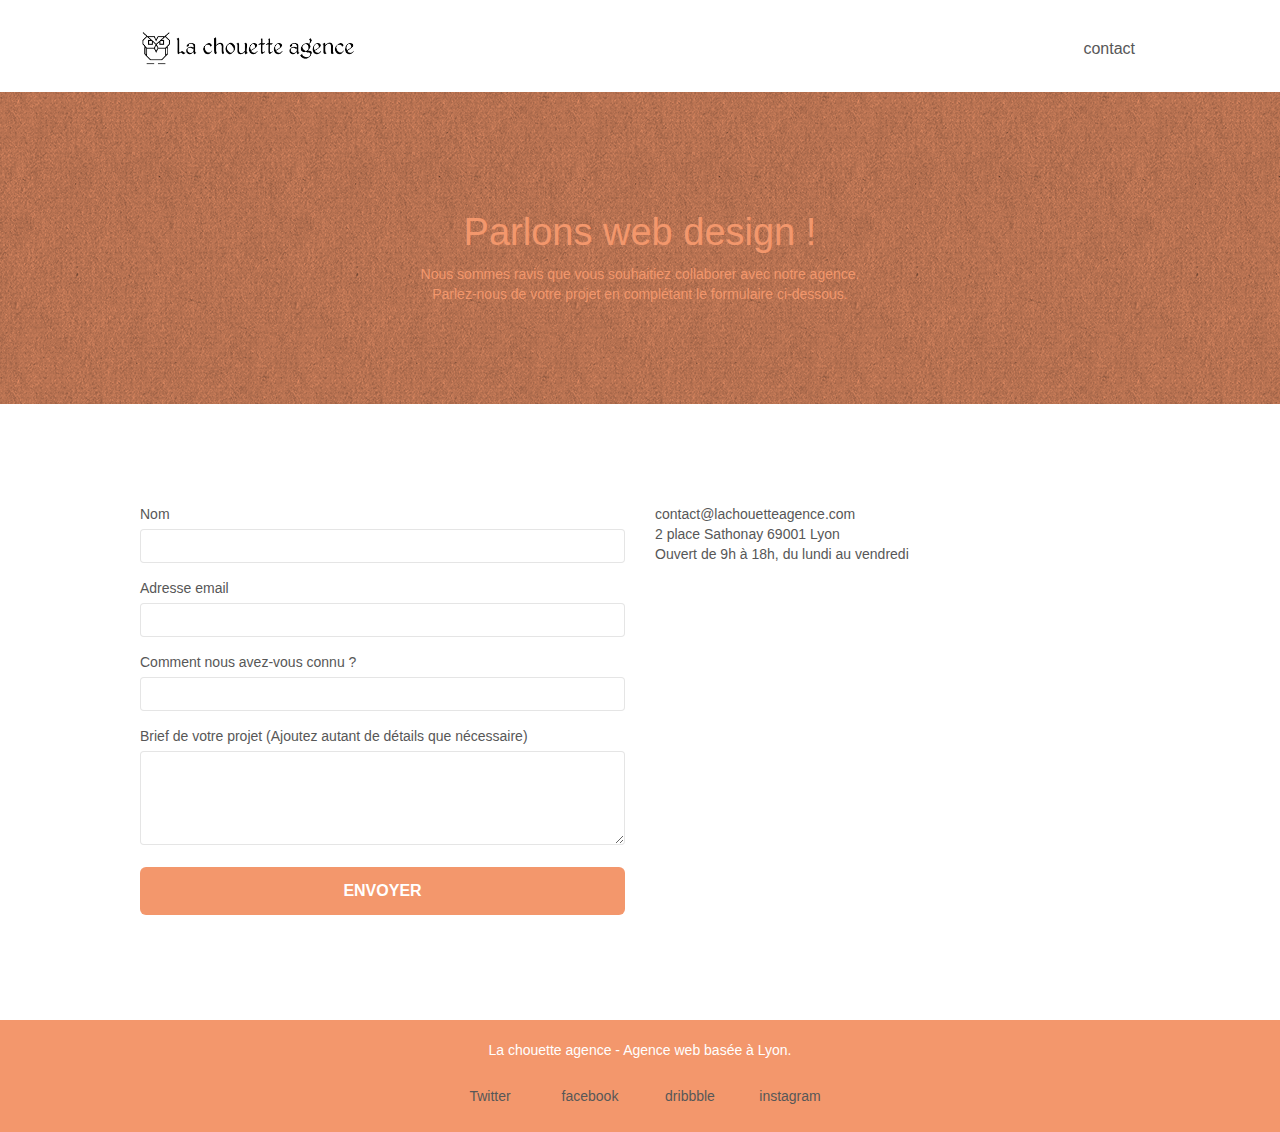
==== contact.html @ ef382f89 "contact" ====
<!doctype html>
<html lang="fr">
<head>
    <meta charset="utf-8">
    <meta name="keywords" content="">
    <meta name="description"content="Agence Web à Lyon, aidant les entreprises à augmenter leur visibilité amélioration du SEO et designet fournissant des solutions spécialisées de conception de sites Web.">
    <meta name="viewport" content="width=device-width, initial-scale=1.0, viewport-fit=cover">
    <link rel="shortcut icon" type="image/webp" href="favicon.webp">
    
	<link rel="stylesheet" type="text/css" href="./css/bootstrap.min.css">
	<link rel="stylesheet" type="text/css" href="style.css">
	<link rel="stylesheet" type="text/css" href="./css/font-awesome.min.css">
	<link rel="stylesheet" type="text/css" href="./css/et-line.min.css">
	
    
	<script src="./js/jquery-2.1.0.min.js"></script>
	<script src="./js/bootstrap.min.js"></script>
	<script src="./js/blocs.min.js"></script>
	<script src="./js/jqBootstrapValidation.js"></script>
	<script src="./js/formHandler.js"></script>
    <title>La chouette agence.</title>

    
<!-- Analytics -->
 
<!-- Analytics END -->
    
</head>
<body>
<!-- Principal conteneur -->
<div class="page-container">
    
<!-- bloc-0 -->
<div class="bloc bgc-white l-bloc " id="bloc-0">
	<div class="container bloc-sm">
		<nav class="navbar row">
			<div class="navbar-header">
				<a class="navbar-brand" href="index.html"><img src="img/la-chouette-agence.webp" alt="atlanta web design logo" height="40" /></a>
				<button id="nav-toggle" type="button" class="ui-navbar-toggle navbar-toggle" data-toggle="collapse" data-target=".navbar-1">
					<span class="sr-only">Toggle navigation</span><span class="icon-bar"></span><span class="icon-bar"></span><span class="icon-bar"></span>
				</button>
			</div>
			<div class="collapse navbar-collapse navbar-1 special-dropdown-nav">
				<ul class="site-navigation nav navbar-nav">
					
					<li>
						<a href="contact.html">contact</a>
					</li>
				</ul>
			</div>
		</nav>
	</div>
</div>
<!-- bloc-0 END -->

<!-- bloc-6 -->
<div class="bloc bg-dots-bg bg-repeat bgc-atomic-tangerine d-bloc bloc-bg-texture texture-paper" id="bloc-6">
	<div class="container bloc-lg">
		<div class="row">
			<div class="col-sm-12">
				<h1 class="text-center hero-bloc-text tc-white">
					Parlons web design !
				</h1>
				<p class="text-center mg-lg tc-white tight-width-whitespace">
					Nous sommes ravis que vous souhaitiez collaborer avec notre agence.<br>
					Parlez-nous de votre projet en complétant le formulaire ci-dessous.
				</p>
			</div>
		</div>
	</div>
</div>
<!-- bloc-6 END -->

<!-- bloc-7 -->
<div class="bloc bgc-white l-bloc" id="bloc-7">
	<div class="container bloc-lg">
		<div class="row">
			<div class="col-sm-6">
				<form id="form_1" novalidate success-msg="Your message has been sent." fail-msg="Sorry it seems that our mail server is not responding, Sorry for the inconvenience!">
					<div class="form-group">
						<label>
							Nom
						</label>
						<input id="name" class="form-control" required />
					</div>
					<div class="form-group">
						<label>
							Adresse email
						</label>
						<input id="email" class="form-control" type="email" required />
					</div>
					<div class="form-group">
						<label>
							Comment nous avez-vous connu ?
						</label>
						<input class="form-control" type="email" required id="input_504" />
					</div>
					<div class="form-group">
						<label>
							Brief de votre projet (Ajoutez autant de détails que nécessaire)<br>
						</label><textarea id="message" class="form-control" rows="4" cols="50" required></textarea>
					</div> 
					<button class="bloc-button btn btn-lg btn-block cta-hero btn-atomic-tangerine" type="submit">
						Envoyer
					</button>
				</form>
			</div>
			<div class="col-sm-6">
				<p>
					contact@lachouetteagence.com<br>2 place Sathonay 69001 Lyon<br>Ouvert de 9h à 18h, du lundi au vendredi<br>
				</p>
			</div>
		</div>
	</div>
</div>
<!-- bloc-7 END -->

<!-- ScrollToTop Button -->
<a class="bloc-button btn btn-d scrollToTop" onclick="scrollToTarget('1')"><span class="fa fa-chevron-up"></span></a>
<!-- ScrollToTop Button END-->


<!-- Footer - bloc-8 -->
<div class="bloc bgc-atomic-tangerine d-bloc" id="bloc-8">
	<div class="container bloc-sm">
		<div class="row">
			<div class="col-sm-12">
				<p class="text-center white">
					La chouette agence - Agence web basée à Lyon.<br>
				</p>
				<div class="row row-no-gutters social">
					<div class="col-sm-3">
						<div class="text-center">
							<a class="social" aria-label="Twitter" href="https://twitter.com">Twitter<span
									class="fa fa-twitter icon-md darkgrey"></span></a>
						</div>
					</div>
					<div class="col-sm-3">
						<div class="text-center">
							<a class="social" aria-label="Facebook"
								href="https://www.facebook.com/">facebook<span
									class="fa fa-facebook icon-md darkgrey"></span></a>
						</div>
					</div>
					<div class="col-sm-3">
						<div class="text-center">
							<a class="social" aria-label="Dribble" href="https://dribbble.com/">dribbble<span
									class="fa fa-dribbble icon-md darkgrey"></span></a>
						</div>
					</div>
					<div class="col-sm-3">
						<div class="text-center">
							<a class="social" aria-label="Instagram"
								href="https://www.instagram.com/">instagram<span
									class="fa fa-instagram icon-md darkgrey"></span></a>
						</div>
					</div>
				</div>
			</div>
		</div>
	</div>
</div>
<!-- Footer - bloc-8 END -->

</div>
<!-- Principal conteneur END -->
    

</body>
</html>
---- style.css ----
body {
    margin: 0;
    padding: 0;
    background: #FFF;
    overflow-x: hidden;
    -webkit-font-smoothing: antialiased;
    -moz-osx-font-smoothing: grayscale;
}

a,
button {
    transition: all .3s ease-in-out;
    outline: none!important;
}

a:hover {
    text-decoration: none;
    cursor: pointer;
}

#page-loading-blocs-notifaction {
    position: fixed;
    top: 0;
    bottom: 0;
    width: 100%;
    z-index: 100000;
    background: #FFFFFF url("img/pageload-spinner.gif") no-repeat center center;
}

.bloc {
    width: 100%;
    clear: both;
    background: 50% 50% no-repeat;
    padding: 0 50px;
    -webkit-background-size: cover;
    -moz-background-size: cover;
    -o-background-size: cover;
    background-size: cover;
    position: relative;
}

.bloc .container {
    padding-left: 0;
    padding-right: 0;
}

.bloc-lg {
    padding: 100px 50px;
}

.bloc-md {
    padding: 50px;
}

.bloc-sm {
    padding: 20px 50px;
}

.bg-center,
.bg-l-edge,
.bg-r-edge,
.bg-t-edge,
.bg-b-edge,
.bg-tl-edge,
.bg-bl-edge,
.bg-tr-edge,
.bg-br-edge,
.bg-repeat {
    -webkit-background-size: auto!important;
    -moz-background-size: auto!important;
    -o-background-size: auto!important;
    background-size: auto!important;
}

.bg-repeat {
    background: repeat;
}

.bg-t-edge {
    background: top no-repeat;
}

.bloc-bg-texture::before {
    content: "";
    background-size: 2px 2px;
    position: absolute;
    top: 0;
    bottom: 0;
    left: 0;
    right: 0;
}

.texture-paper::before {
    background: url("img/texture-paper.webp");
    background-size: 280px 280px;
}

.b-parallax {
    background-attachment: fixed;
}

.d-bloc {
    color: rgba(255, 255, 255, .7);
}

.d-bloc button:hover {
    color: rgba(255, 255, 255, .9);
}

.d-bloc .icon-round,
.d-bloc .icon-square,
.d-bloc .icon-rounded,
.d-bloc .icon-semi-rounded-a,
.d-bloc .icon-semi-rounded-b {
    border-color: rgba(255, 255, 255, .9);
}

.d-bloc .divider-h span {
    border-color: rgba(255, 255, 255, .2);
}

.d-bloc .a-btn,
.d-bloc .navbar a,
.d-bloc .navbar-brand,
.d-bloc a .icon-sm,
.d-bloc a .icon-md,
.d-bloc a .icon-lg,
.d-bloc a .icon-xl,
.d-bloc h1 a,
.d-bloc h2 a,
.d-bloc h3 a,
.d-bloc h4 a,
.d-bloc h5 a,
.d-bloc h6 a,
.d-bloc p a {
    color: rgba(255, 255, 255, .6);
}

.d-bloc .a-btn:hover,
.d-bloc .navbar a:hover,
.d-bloc .navbar-brand:hover,
.d-bloc a:hover .icon-sm,
.d-bloc a:hover .icon-md,
.d-bloc a:hover .icon-lg,
.d-bloc a:hover .icon-xl,
.d-bloc h1 a:hover,
.d-bloc h2 a:hover,
.d-bloc h3 a:hover,
.d-bloc h4 a:hover,
.d-bloc h5 a:hover,
.d-bloc h6 a:hover,
.d-bloc p a:hover {
    color: rgba(255, 255, 255, 1);
}

.d-bloc .navbar-toggle .icon-bar {
    background: rgba(255, 255, 255, 1);
}

.d-bloc .btn-wire,
.d-bloc .btn-wire:hover {
    color: rgba(255, 255, 255, 1);
    border-color: rgba(255, 255, 255, 1);
}

.d-bloc .panel {
    color: rgba(0, 0, 0, .5);
}

.d-bloc .panel button:hover {
    color: rgba(0, 0, 0, .7);
}

.d-bloc .panel icon {
    border-color: rgba(0, 0, 0, .7);
}

.d-bloc .panel .divider-h span {
    border-color: rgba(0, 0, 0, .1);
}

.d-bloc .panel .a-btn {
    color: rgba(0, 0, 0, .6);
}

.d-bloc .panel .a-btn:hover {
    color: rgba(0, 0, 0, 1);
}

.d-bloc .panel .btn-wire,
.d-bloc .panel .btn-wire:hover {
    color: rgba(0, 0, 0, .7);
    border-color: rgba(0, 0, 0, .3);
}

.d-bloc .panel,
.l-bloc {
    color: rgba(0, 0, 0, .5);
}

.d-bloc .panel button:hover,
.l-bloc button:hover {
    color: rgba(0, 0, 0, .7);
}

.l-bloc .icon-round,
.l-bloc .icon-square,
.l-bloc .icon-rounded,
.l-bloc .icon-semi-rounded-a,
.l-bloc .icon-semi-rounded-b {
    border-color: rgba(0, 0, 0, .7);
}

.d-bloc .panel .divider-h span,
.l-bloc .divider-h span {
    border-color: rgba(0, 0, 0, .1);
}

.d-bloc .panel .a-btn,
.l-bloc .a-btn,
.l-bloc .navbar a,
.l-bloc .navbar-brand,
.l-bloc a .icon-sm,
.l-bloc a .icon-md,
.l-bloc a .icon-lg,
.l-bloc a .icon-xl,
.l-bloc h1 a,
.l-bloc h2 a,
.l-bloc h3 a,
.l-bloc h4 a,
.l-bloc h5 a,
.l-bloc h6 a,
.l-bloc p a {
    color: rgba(0, 0, 0, .6);
}

.d-bloc .panel .a-btn:hover,
.l-bloc .a-btn:hover,
.l-bloc .navbar a:hover,
.l-bloc .navbar-brand:hover,
.l-bloc a:hover .icon-sm,
.l-bloc a:hover .icon-md,
.l-bloc a:hover .icon-lg,
.l-bloc a:hover .icon-xl,
.l-bloc h1 a:hover,
.l-bloc h2 a:hover,
.l-bloc h3 a:hover,
.l-bloc h4 a:hover,
.l-bloc h5 a:hover,
.l-bloc h6 a:hover,
.l-bloc p a:hover {
    color: rgba(0, 0, 0, 1);
}

.l-bloc .navbar-toggle .icon-bar {
    color: rgba(0, 0, 0, .6);
}

.d-bloc .panel .btn-wire,
.d-bloc .panel .btn-wire:hover,
.l-bloc .btn-wire,
.l-bloc .btn-wire:hover {
    color: rgba(0, 0, 0, .7);
    border-color: rgba(0, 0, 0, .3);
}

.voffset {
    margin-top: 30px;
}

.voffset-lg {
    margin-top: 80px;
}

.row-no-gutters {
    margin-right: 0;
    margin-left: 0;
}

.row.row-no-gutters > [class^="col-"],
.row.row-no-gutters > [class*=" col-"] {
    padding-right: 0;
    padding-left: 0;
}

#bloc-1-hero h1 {
    font-size: 32px;
}

.navbar {
    margin-bottom: 0;
    z-index: 1;
}

.navbar-brand {
    height: auto;
    padding: 3px 15px;
    font-size: 25px;
    font-weight: normal;
    font-weight: 600;
    line-height: 44px;
}

.navbar-brand img {
    max-height: 200px;
    margin: 0 5px 0 0;
    display: inline;
}

.navbar-brand img[src$=svg] {
    min-width: 100px;
}

.nav-center .navbar-brand img {
    margin: 0;
}

.navbar .nav {
    padding-top: 2px;
    margin-right: -16px;
    float: right;
    z-index: 1;
}

.nav > li {
    float: left;
    margin-top: 4px;
    font-size: 16px;
}

.navbar-nav .open .dropdown-menu > li > a {
    text-align: inherit;
}

.nav > li a:hover,
.nav > li a:focus {
    background: transparent;
}

.navbar-toggle {
    margin: 10px 10px 0 0;
    border: 0px;
}

.navbar-toggle:hover {
    background: transparent!important;
}

.navbar-toggle .icon-bar {
    background-color: rgba(0, 0, 0, .5);
    width: 26px;
}

.nav-invert .navbar .nav {
    float: left;
}

.nav-invert .navbar-header,
.nav-invert .navbar-brand {
    float: right;
    position: relative;
    z-index: 2;
}

@media (min-width: 768px) {
    .site-navigation {
        position: absolute;
        top: 50%;
        right: 20px;
        transform: translate(0, -50%);
        -webkit-transform: translateY(-50%);
    }
    .nav > li .dropdown-menu a,
    .nav > li .dropdown-menu a:hover {
        color: #484848;
    }
    .nav-invert .site-navigation {
        left: 0;
        right: 0;
    }
    .nav-center {
        text-align: center;
    }
    .nav-center .navbar-header {
        width: 100%;
    }
    .nav-center .navbar-header,
    .nav-center .navbar-brand,
    .nav-center .nav > li {
        float: none;
        display: inline-block;
    }
    .nav-center .site-navigation {
        position: relative;
        width: 100%;
        right: 0;
        margin-right: 0px;
        margin-top: 20px;
    }
    .nav-center.mini-nav .navbar-toggle {
        float: none;
        margin: 10px auto 0;
    }
}

.nav > li > .dropdown a {
    background: none!important;
    display: block;
    padding: 14px 15px;
}

nav .caret {
    margin: 0 5px;
}

.dropdown-menu .dropdown-menu {
    top: -8px;
    left: 100%;
}

.dropdown-menu .dropmenu-flow-right {
    top: 100%;
    left: 0;
    margin-left: -1px;
    border-top-left-radius: 0;
    border-top-right-radius: 0;
}

.dropdown-menu .dropdown span {
    border: 4px solid black;
    border-top-color: transparent;
    border-right-color: transparent;
    border-bottom-color: transparent;
    margin: 6px -5px 0 0!important;
    float: right;
}

.mg-md {
    margin-top: 10px;
    margin-bottom: 20px;
}

.mg-lg {
    margin-top: 10px;
    margin-bottom: 40px;
}

.btn {
    margin: 0 5px 5px 0;
}

.btn.pull-right {
    margin: 0 0 5px 5px;
}

.btn-d,
.btn-d:hover,
.btn-d:focus {
    color: #FFF;
    background: rgba(0, 0, 0, .3);
}

button {
    outline: none!important;
}

.btn-rd {
    border-radius: 40px;
}

.btn-clean {
    border: 1px solid rgba(0, 0, 0, .08);
    border-bottom-color: rgba(0, 0, 0, .1);
    text-shadow: 0 1px 0 rgba(0, 0, 1, .1);
    box-shadow: 0 1px 3px rgba(0, 0, 1, .25), inset 0 1px 0 0 rgba(255, 255, 255, .15);
}

.icon-md {
    font-size: 30px!important;
}

.icon-lg {
    font-size: 60px!important;
}

.sm-shadow {
    text-shadow: 0 1px 2px rgba(0, 0, 0, .3);
}

.panel-sq,
.panel-sq .panel-heading,
.panel-sq .panel-footer {
    border-radius: 0;
}

.panel-rd {
    border-radius: 30px;
}

.panel-rd .panel-heading {
    border-radius: 29px 29px 0 0;
}

.panel-rd .panel-footer {
    border-radius: 0 0 29px 29px;
}

.form-control {
    border-color: rgba(0, 0, 0, .1);
    box-shadow: none;
}

.scrollToTop {
    width: 40px;
    height: 40px;
    position: fixed;
    bottom: 20px;
    right: 20px;
    opacity: 0;
    z-index: 500;
    transition: all .3s ease-in-out;
}

.scrollToTop span {
    margin-top: 6px;
}

.showScrollTop {
    font-size: 14px;
    opacity: 1;
}

a[data-lightbox] {
    position: relative;
    display: block;
    text-align: center;
}

a[data-lightbox]:hover::before {
    content: "+";
    font-family: "HelveticaNeue-Light", "Helvetica Neue Light", "Helvetica Neue", Helvetica, Arial;
    font-size: 32px;
    width: 50px;
    height: 50px;
    margin-left: -25px;
    border-radius: 50%;
    background: rgba(0, 0, 0, .6);
    color: #FFF;
    font-weight: 100;
    z-index: 1;
    position: absolute;
    top: 50%;
    transform: translateY(-50%);
    -webkit-transform: translateY(-50%);
}

a[data-lightbox]:hover img {
    opacity: 0.6;
    -webkit-animation-fill-mode: none;
    animation-fill-mode: none;
}

#lightbox-modal {
    display: flex;
    align-items: center;
}

#lightbox-modal .modal-dialog {
    width: 90%;
    max-width: 900px;
    margin: 0 auto 0;
}

#lightbox-modal .modal-dialog img {
    max-height: 90vh;
    margin: 0 auto;
}

.lightbox-caption {
    padding: 20px;
    color: #FFF;
    background: rgba(0, 0, 0, .5);
    position: absolute;
    left: 15px;
    right: 15px;
    bottom: 5px;
}

.close-lightbox {
    color: #FFF;
    font-size: 30px;
    position: absolute;
    top: 20px;
    right: 20px;
    z-index: 20;
    background: rgba(0, 0, 0, .5);
    border: none;
    line-height: 30px;
    padding: 0 9px 5px;
    opacity: 0.3;
}

.close-lightbox:hover,
.next-lightbox:hover,
.prev-lightbox:hover {
    opacity: 1.0;
    color: #FFF;
}

.next-lightbox,
.prev-lightbox {
    font-size: 20px;
    color: rgba(255, 255, 255, .9);
    background: rgba(0, 0, 0, .5);
    transition: all .2s ease-in-out;
    position: absolute;
    top: 45%;
    z-index: 1;
    opacity: 0.4;
}

.next-lightbox {
    padding: 6px 8px 1px 13px;
    right: 25px;
}

.prev-lightbox {
    padding: 6px 13px 1px 10px;
    left: 25px;
}

.snapshot-lb .modal-body {
    padding-bottom: 45px;
}

.snapshot-lb .lightbox-caption {
    padding: 0;
    color: rgba(0, 0, 0, .5);
    background: none;
}

h1,
h2,
h3,
h4,
h5,
h6,
p,
label,
.btn,
a {
    font-family: "helvetica";
    font-weight: 400;
    color: #575757!important;
}

.container {
    max-width: 1000px;
}

.hero-bloc-text {
    font-size: 38px;
}

.hero-bloc-text-sub {
    font-size: 36px;
}

.statement-bloc-text {
    line-height: 26px;
    font-style: italic;
    font-size: 20px;
    text-align: center;
    font-weight: lighter;
    max-width: 520px;
    margin: auto auto auto auto;
}

p {
    font-size: 14px;
}

.tight-width-whitespace {
    max-width: 600px;
    margin: auto auto auto auto;
}

.h1 {
    font-size: 20px;
    font-family: "Open Sans";
}

.cta-hero {
    margin-top: 22px;
    color: #FFFFFF!important;
    text-transform: uppercase;
    padding: 12px 28px 12px 28px;
    font-size: 16px;
    font-weight: 700;
}

.social {
    max-width: 400px;
    margin: auto auto auto auto;
}

h2 {
    font-size: 22px;
    line-height: 1.4em;
}

h3 {
    font-size: 15px;
    text-transform: uppercase;
    font-weight: 700;
    color: #333333!important;
}

.med-width-whitespace {
    max-width: 800px;
    margin: auto auto auto auto;
    box-shadow: 0px 0px 0px #000000;
}

h1 {
    color: #333333!important;
}

h4 {
    color: #333333!important;
}

.icons {
    margin-bottom: 14px;
    margin-top: 24px;
}

.white {
    color: #FFFFFF!important;
}

.portfolio-thumb {
    margin-bottom: 24px;
}

.portfolio-row {
    margin-bottom: 44px;
    margin-top: 50px;
}

.avatar {
    box-shadow: 0px 4px 9px rgba(0, 0, 0, 0.3);
}

.black-background {
    background-color: rgba(165, 147, 99, 0.7);
    padding: 40px 40px 40px 40px;
}

.bold-link {
    font-weight: 900;
    text-decoration: underline!important;
}

.bgc-white {
    background-color: #FFFFFF;
}

.bgc-dark-slate-blue {
    background-color: #364577;
}

.bgc-atomic-tangerine {
    background-color: #F3976C;
}

.tc-white {
    color: #F3976C!important;
}

.btn-atomic-tangerine {
    background: #F3976C;
    color: #FFFFFF!important;
}

.btn-atomic-tangerine:hover {
    background: #c27956!important;
    color: #FFFFFF!important;
}

.ltc-white {
    color: #FFFFFF!important;
}

.ltc-white:hover {
    color: #cccccc!important;
}

.ltc-atomic-tangerine {
    color: #F3976C!important;
}

.ltc-atomic-tangerine:hover {
    color: #c27956!important;
}

.icon-dark-slate-blue {
    color: #364577!important;
    border-color: #364577!important;
}

.bg-dots-bg {
    background-image: url("img/dots-bg.webp");
}

.bg-lines-h2-bg {
    background-image: url("img/lines-h2-bg.webp");
}

.bg-banniere {
    background-image: url("img/la-chouette-agence-banniere.webp");
}

.bg-presentation {
    background-image: url("img/image-de-presentation.webp");
}

@media (max-width: 1024px) {
    .bloc {
        padding-left: 20px;
        padding-right: 20px;
    }
    .bloc.full-width-bloc,
    .bloc-tile-2.full-width-bloc .container,
    .bloc-tile-3.full-width-bloc .container,
    .bloc-tile-4.full-width-bloc .container {
        padding-left: 0;
        padding-right: 0;
    }
}

@media (max-width: 992px) and (min-width: 768px) {
    .navbar .nav {
        max-width: 80%
    }
    .nav-center.navbar .nav {
        max-width: 100%
    }
}

@media only screen and (min-device-width: 768px) and (max-device-width: 1024px) and (orientation: landscape) {
    .b-parallax {
        background-attachment: scroll;
    }
}

@media only screen and (min-device-width: 1024px) and (max-device-width: 1366px) and (-webkit-min-device-pixel-ratio: 1.5) {
    .b-parallax {
        background-attachment: scroll;
    }
}

@media (max-width: 991px) {
    .container {
        width: 100%;
    }
    .b-parallax {
        background-attachment: scroll;
    }
    .page-container,
    #hero-bloc {
        overflow-x: hidden;
        position: relative;
    }
    .bloc {
        padding-left: constant(safe-area-inset-left);
        padding-right: constant(safe-area-inset-right);
    }
    .bloc-group,
    .bloc-group .bloc {
        display: block;
        width: 100%;
    }
    .bloc-fill-screen .fill-bloc-top-edge,
    .bloc-fill-screen .fill-bloc-bottom-edge {
        padding: 0 20px;
        padding-left: constant(safe-area-inset-left);
        padding-right: constant(safe-area-inset-right);
    }
}

@media (max-width: 767px) {
    .page-container {
        overflow-x: hidden;
        position: relative;
    }
    h1,
    h2,
    h3,
    h4,
    h5,
    h6,
    p,
    #disqus_thread {
        padding-left: 10px!important;
        padding-right: 10px!important;
    }
    .b-parallax {
        background-attachment: scroll;
    }
    .navbar .nav {
        padding-top: 0;
        border-top: 1px solid rgba(0, 0, 0, .2);
        float: none!important;
    }
    .navbar.row {
        margin-left: 0;
        margin-right: 0;
    }
    .site-navigation {
        position: inherit;
        transform: none;
        -webkit-transform: none;
        -ms-transform: none;
    }
    .nav > li {
        margin-top: 0;
        border-bottom: 1px solid rgba(0, 0, 0, .1);
        background: rgba(0, 0, 0, .05);
        text-align: left;
        padding-left: 15px;
        width: 100%;
    }
    .nav > li:hover {
        background: rgba(0, 0, 0, .08);
    }
    .dropdown .dropdown a .caret {
        float: none;
        margin: 5px 0 0 10px!important;
        border: 4px solid black;
        border-bottom-color: transparent;
        border-right-color: transparent;
        border-left-color: transparent;
    }
    #hero-bloc .navbar .nav {
        background: rgba(0, 0, 0, .8);
    }
    #hero-bloc .navbar .nav a {
        color: rgba(255, 255, 255, .6);
    }
    .hero {
        padding: 50px 0;
    }
    .hero-nav {
        left: -1px;
        right: -1px;
    }
    .navbar-collapse {
        padding: 0;
        overflow-x: hidden;
        -webkit-box-shadow: none;
        box-shadow: none;
    }
    .navbar-brand img {
        max-height: 40px;
        width: auto;
    }
    .nav-invert .navbar-header {
        float: none;
        width: 100%;
    }
    .nav-invert .navbar-toggle {
        float: left;
        margin-left: 10px;
    }
    .bloc {
        padding-left: 0;
        padding-right: 0;
    }
    .bloc-xxl,
    .bloc-xl,
    .bloc-lg {
        padding: 40px 0;
    }
    .bloc-sm,
    .bloc-md {
        padding-left: 0;
        padding-right: 0;
    }
    .bloc-tile-2 .container,
    .bloc-tile-3 .container,
    .bloc-tile-4 .container,
    .bloc-fill-screen .fill-bloc-top-edge,
    .bloc-fill-screen .fill-bloc-bottom-edge {
        padding-left: 0;
        padding-right: 0;
    }
    .a-block {
        padding: 0 10px;
    }
    .btn-dwn {
        display: none;
    }
    .voffset {
        margin-top: 5px;
    }
    .voffset-md {
        margin-top: 20px;
    }
    .voffset-lg {
        margin-top: 30px;
    }
    form {
        padding: 5px;
    }
    .close-lightbox {
        display: inline-block;
    }
    .blocsapp-device-iphone5 {
        background-size: 216px 425px;
        padding-top: 60px;
        width: 216px;
        height: 425px;
    }
    .blocsapp-device-iphone5 img {
        width: 180px;
        height: 320px;
    }
}

@media (max-width: 400px) {
    .bloc {
        padding-left: 0;
        padding-right: 0;
    }
}

@media (max-width: 767px) {
    .bloc-mob-center-text {
        text-align: center;
    }
}
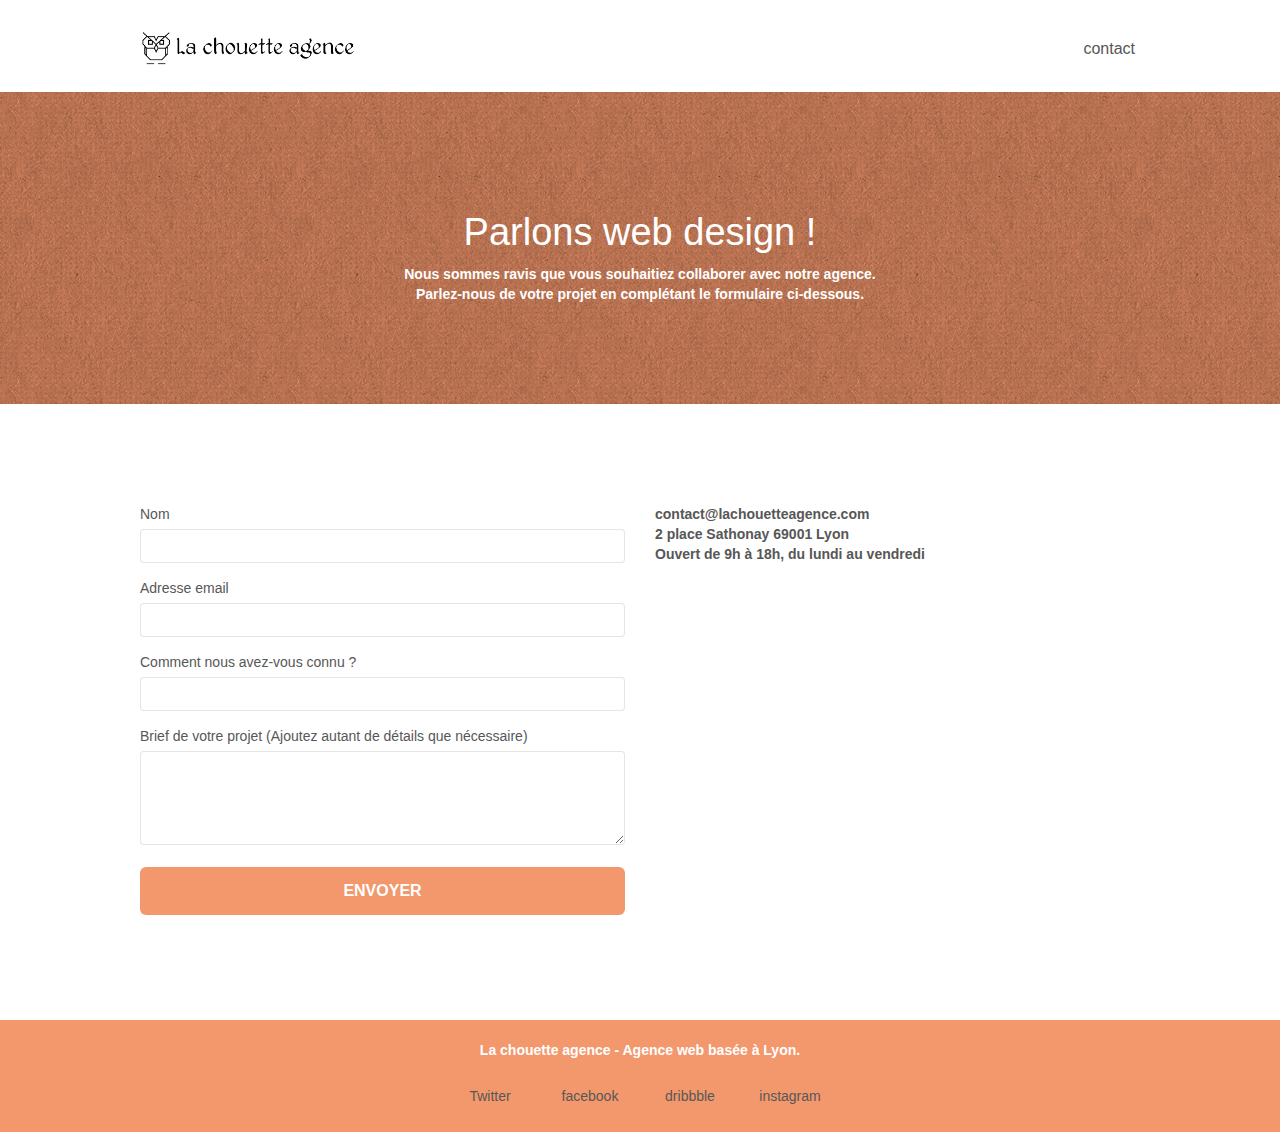
==== commit a02901de: "contraste" ====
--- a/contact.html
+++ b/contact.html
@@ -58,10 +58,10 @@
 	<div class="container bloc-lg">
 		<div class="row">
 			<div class="col-sm-12">
-				<h1 class="text-center hero-bloc-text tc-white">
+				<h1 class="text-center hero-bloc-text white">
 					Parlons web design !
 				</h1>
-				<p class="text-center mg-lg tc-white tight-width-whitespace">
+				<p class="text-center mg-lg white tight-width-whitespace">
 					Nous sommes ravis que vous souhaitiez collaborer avec notre agence.<br>
 					Parlez-nous de votre projet en complétant le formulaire ci-dessous.
 				</p>
--- a/style.css
+++ b/style.css
@@ -678,12 +678,19 @@
 
 p {
     font-size: 14px;
+    font-weight: bold;
 }
 
 .tight-width-whitespace {
     max-width: 600px;
     margin: auto auto auto auto;
 }
+
+.imgport{
+    width:270;
+    height:270;
+}
+
 
 .h1 {
     font-size: 20px;
@@ -753,7 +760,7 @@
 }
 
 .black-background {
-    background-color: rgba(165, 147, 99, 0.7);
+    background-color: rgba(48, 42, 27, 0.7);
     padding: 40px 40px 40px 40px;
 }
 
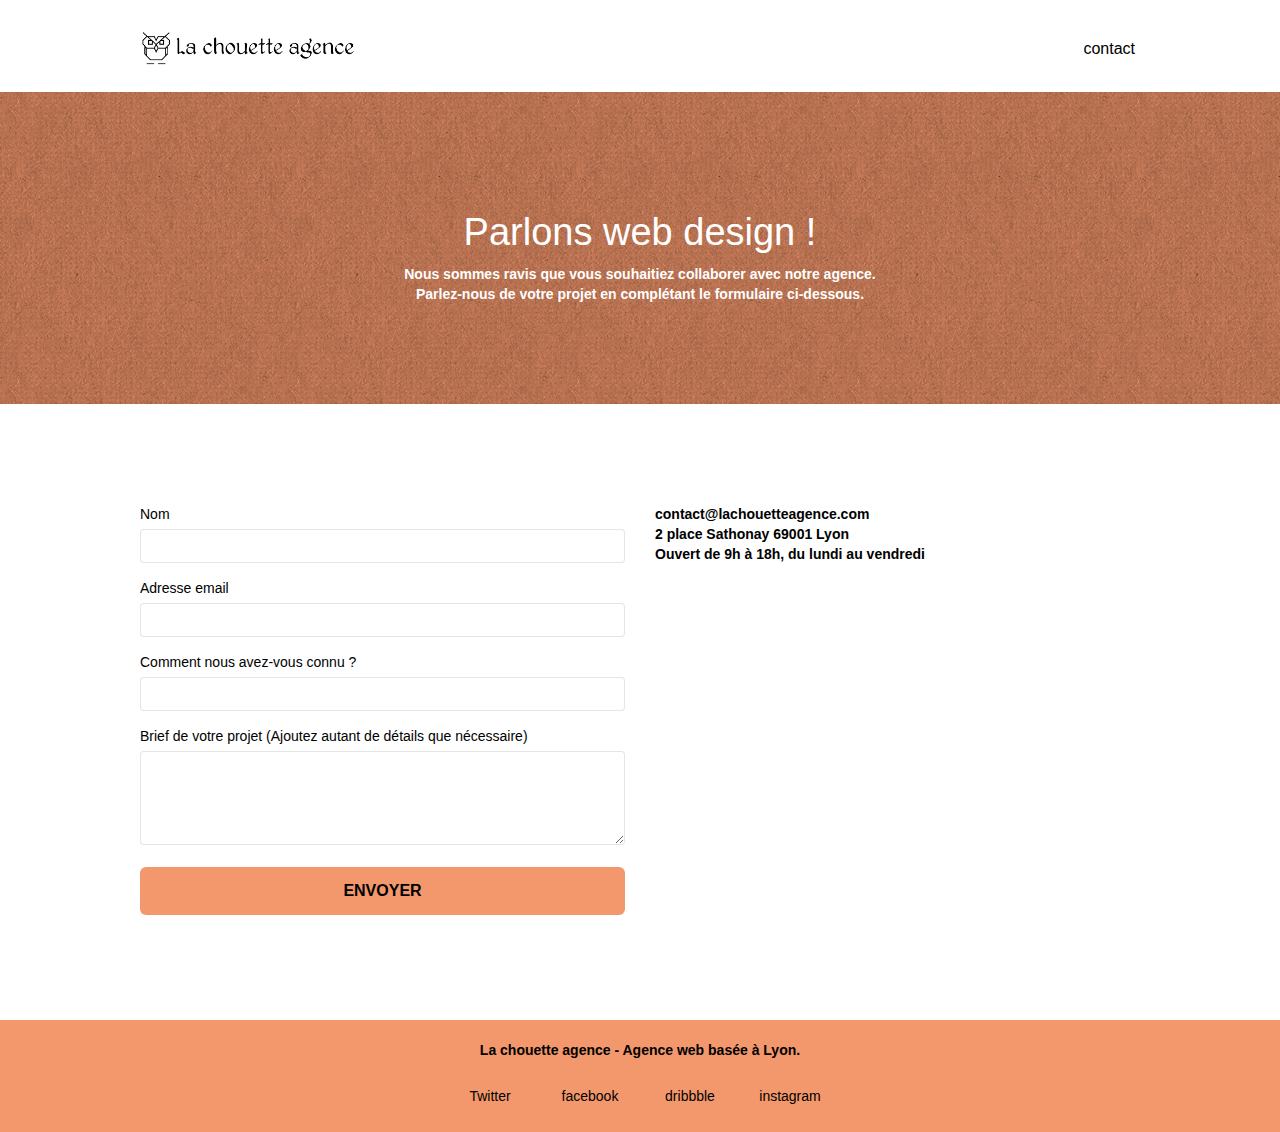
==== commit 16206196: "contrast" ====
--- a/contact.html
+++ b/contact.html
@@ -125,7 +125,7 @@
 	<div class="container bloc-sm">
 		<div class="row">
 			<div class="col-sm-12">
-				<p class="text-center white">
+				<p class="text-center black">
 					La chouette agence - Agence web basée à Lyon.<br>
 				</p>
 				<div class="row row-no-gutters social">
--- a/style.css
+++ b/style.css
@@ -11,6 +11,10 @@
 button {
     transition: all .3s ease-in-out;
     outline: none!important;
+}
+
+.fa {
+    color: black;
 }
 
 a:hover {
@@ -133,7 +137,7 @@
 .d-bloc h5 a,
 .d-bloc h6 a,
 .d-bloc p a {
-    color: rgba(255, 255, 255, .6);
+    color:black;
 }
 
 .d-bloc .a-btn:hover,
@@ -651,7 +655,7 @@
 a {
     font-family: "helvetica";
     font-weight: 400;
-    color: #575757!important;
+    color:black !important;
 }
 
 .container {
@@ -787,7 +791,7 @@
 
 .btn-atomic-tangerine {
     background: #F3976C;
-    color: #FFFFFF!important;
+    color: black!important;
 }
 
 .btn-atomic-tangerine:hover {
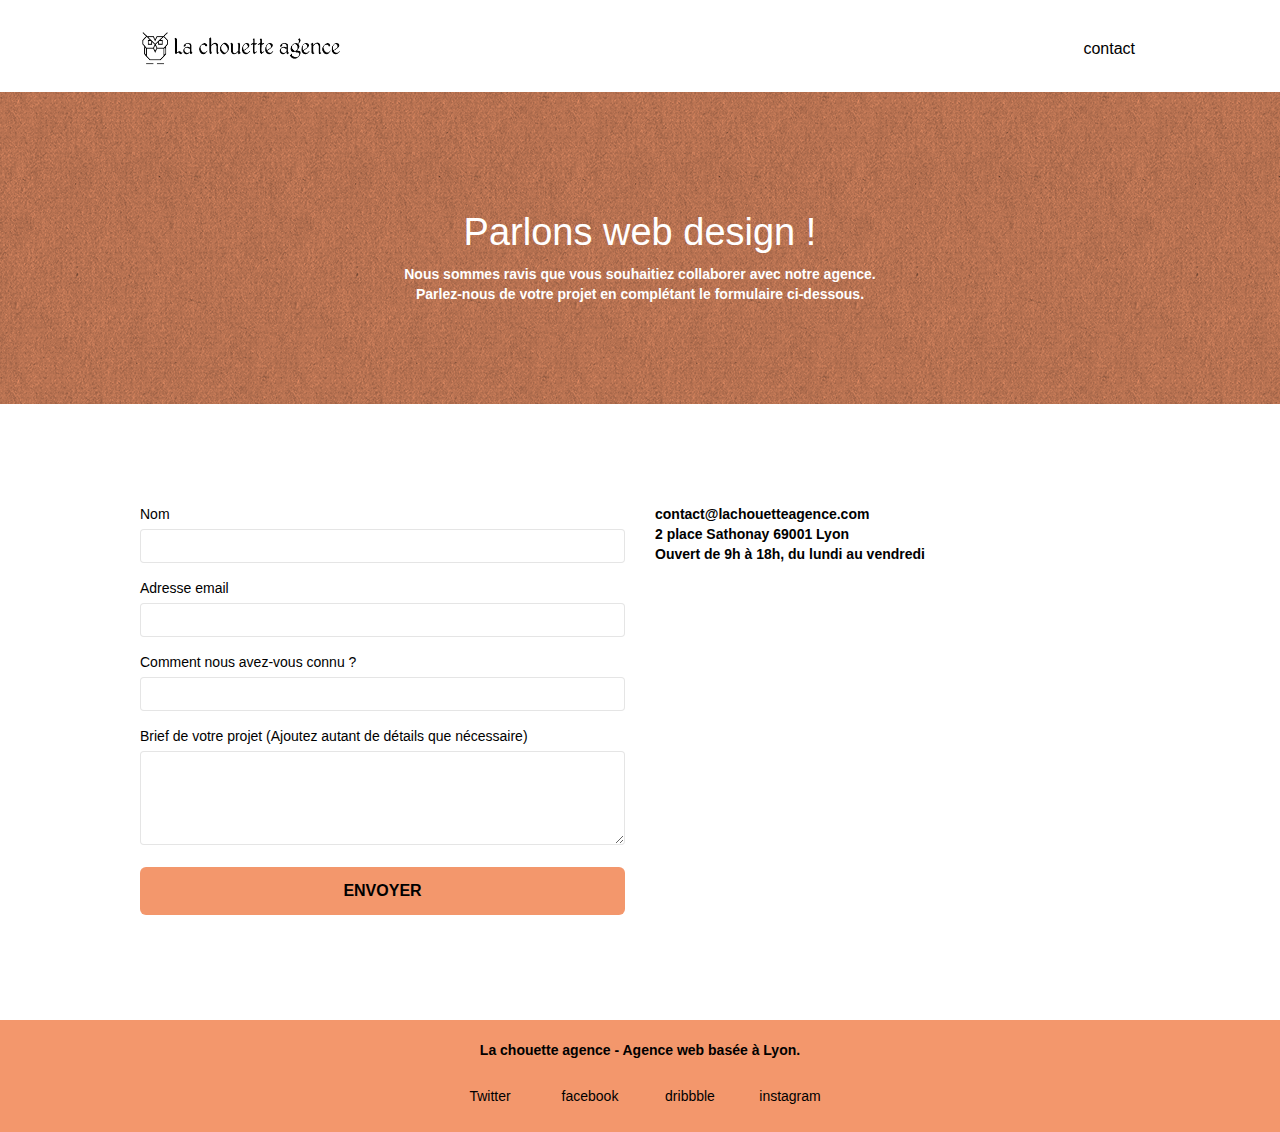
==== commit f6d65f87: "width" ====
--- a/contact.html
+++ b/contact.html
@@ -13,11 +13,11 @@
 	<link rel="stylesheet" type="text/css" href="./css/et-line.min.css">
 	
     
-	<script src="./js/jquery-2.1.0.min.js"></script>
-	<script src="./js/bootstrap.min.js"></script>
-	<script src="./js/blocs.min.js"></script>
-	<script src="./js/jqBootstrapValidation.js"></script>
-	<script src="./js/formHandler.js"></script>
+	<script src="./js/jquery-2.1.0.min.js" defer></script>
+	<script src="./js/bootstrap.min.js" defer></script>
+	<script src="./js/blocs.min.js" defer></script>
+	<script src="./js/jqBootstrapValidation.js" defer></script>
+	<script src="./js/formHandler.js" defer></script>
     <title>La chouette agence.</title>
 
     
@@ -35,7 +35,7 @@
 	<div class="container bloc-sm">
 		<nav class="navbar row">
 			<div class="navbar-header">
-				<a class="navbar-brand" href="index.html"><img src="img/la-chouette-agence.webp" alt="atlanta web design logo" height="40" /></a>
+				<a class="navbar-brand" href="index.html"><img src="img/la-chouette-agence.webp" alt="atlanta web design logo" height="40" width="200" /></a>
 				<button id="nav-toggle" type="button" class="ui-navbar-toggle navbar-toggle" data-toggle="collapse" data-target=".navbar-1">
 					<span class="sr-only">Toggle navigation</span><span class="icon-bar"></span><span class="icon-bar"></span><span class="icon-bar"></span>
 				</button>
@@ -78,27 +78,20 @@
 			<div class="col-sm-6">
 				<form id="form_1" novalidate success-msg="Your message has been sent." fail-msg="Sorry it seems that our mail server is not responding, Sorry for the inconvenience!">
 					<div class="form-group">
-						<label>
-							Nom
-						</label>
+						<label for="name">Nom</label>
 						<input id="name" class="form-control" required />
 					</div>
 					<div class="form-group">
-						<label>
-							Adresse email
-						</label>
+						<label for="email">Adresse email</label>
 						<input id="email" class="form-control" type="email" required />
 					</div>
 					<div class="form-group">
-						<label>
-							Comment nous avez-vous connu ?
-						</label>
+						<label for="input_504">Comment nous avez-vous connu ? </label>
 						<input class="form-control" type="email" required id="input_504" />
 					</div>
 					<div class="form-group">
-						<label>
-							Brief de votre projet (Ajoutez autant de détails que nécessaire)<br>
-						</label><textarea id="message" class="form-control" rows="4" cols="50" required></textarea>
+						<label for="message">Brief de votre projet (Ajoutez autant de détails que nécessaire)</label>
+						<textarea id="message" class="form-control" rows="4" cols="50" required></textarea>
 					</div> 
 					<button class="bloc-button btn btn-lg btn-block cta-hero btn-atomic-tangerine" type="submit">
 						Envoyer
